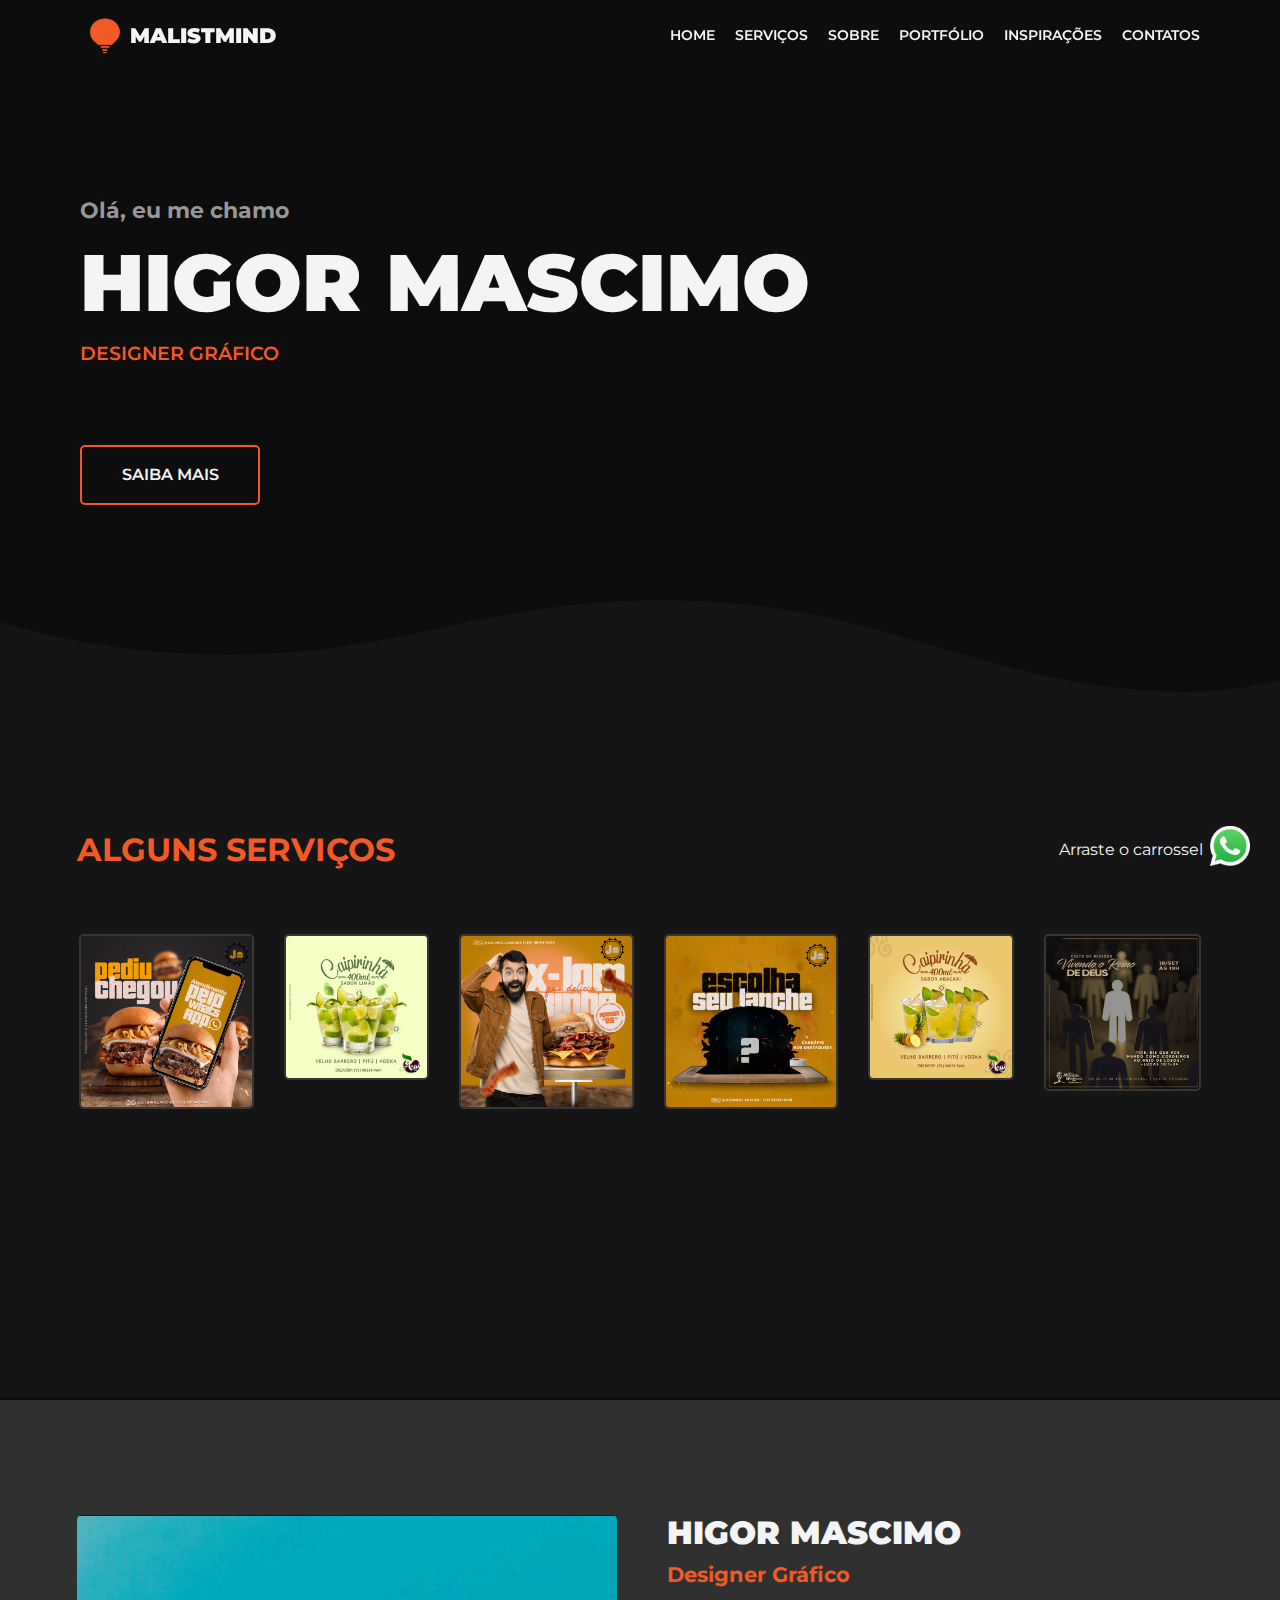
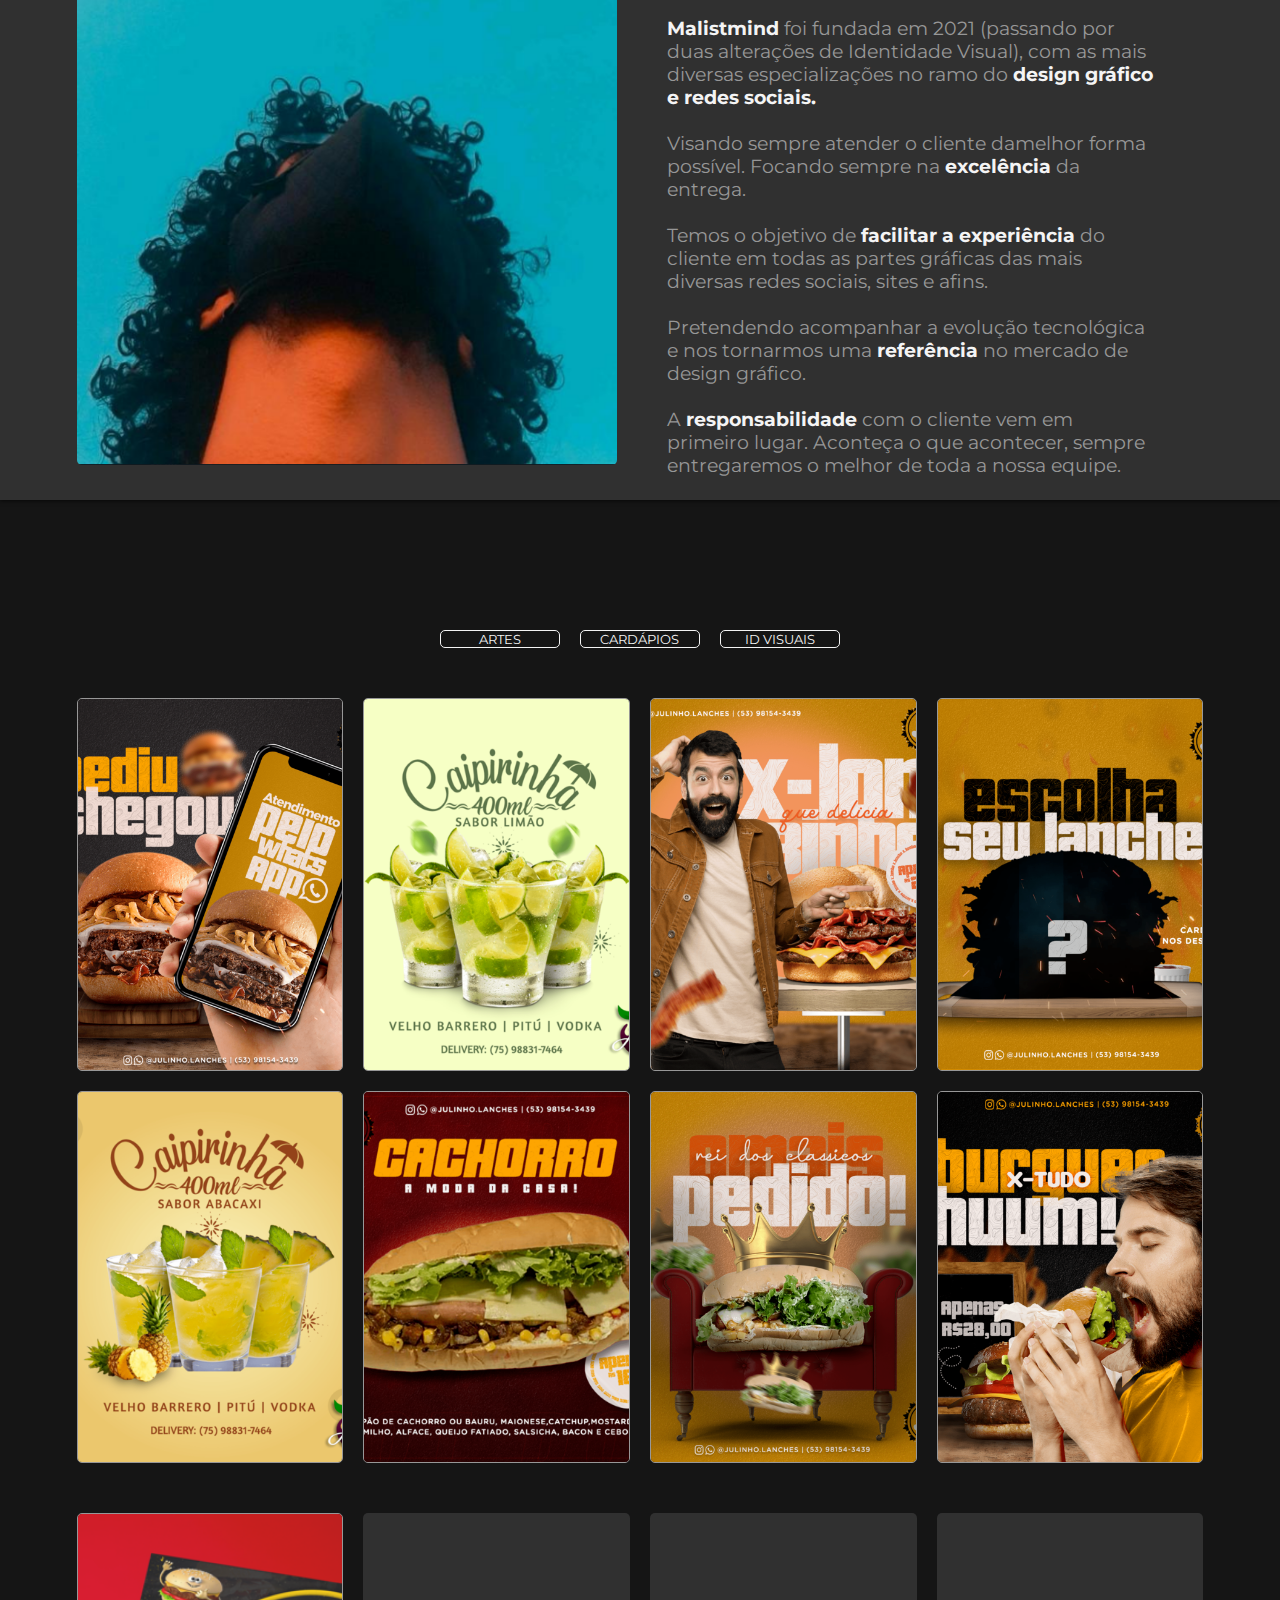
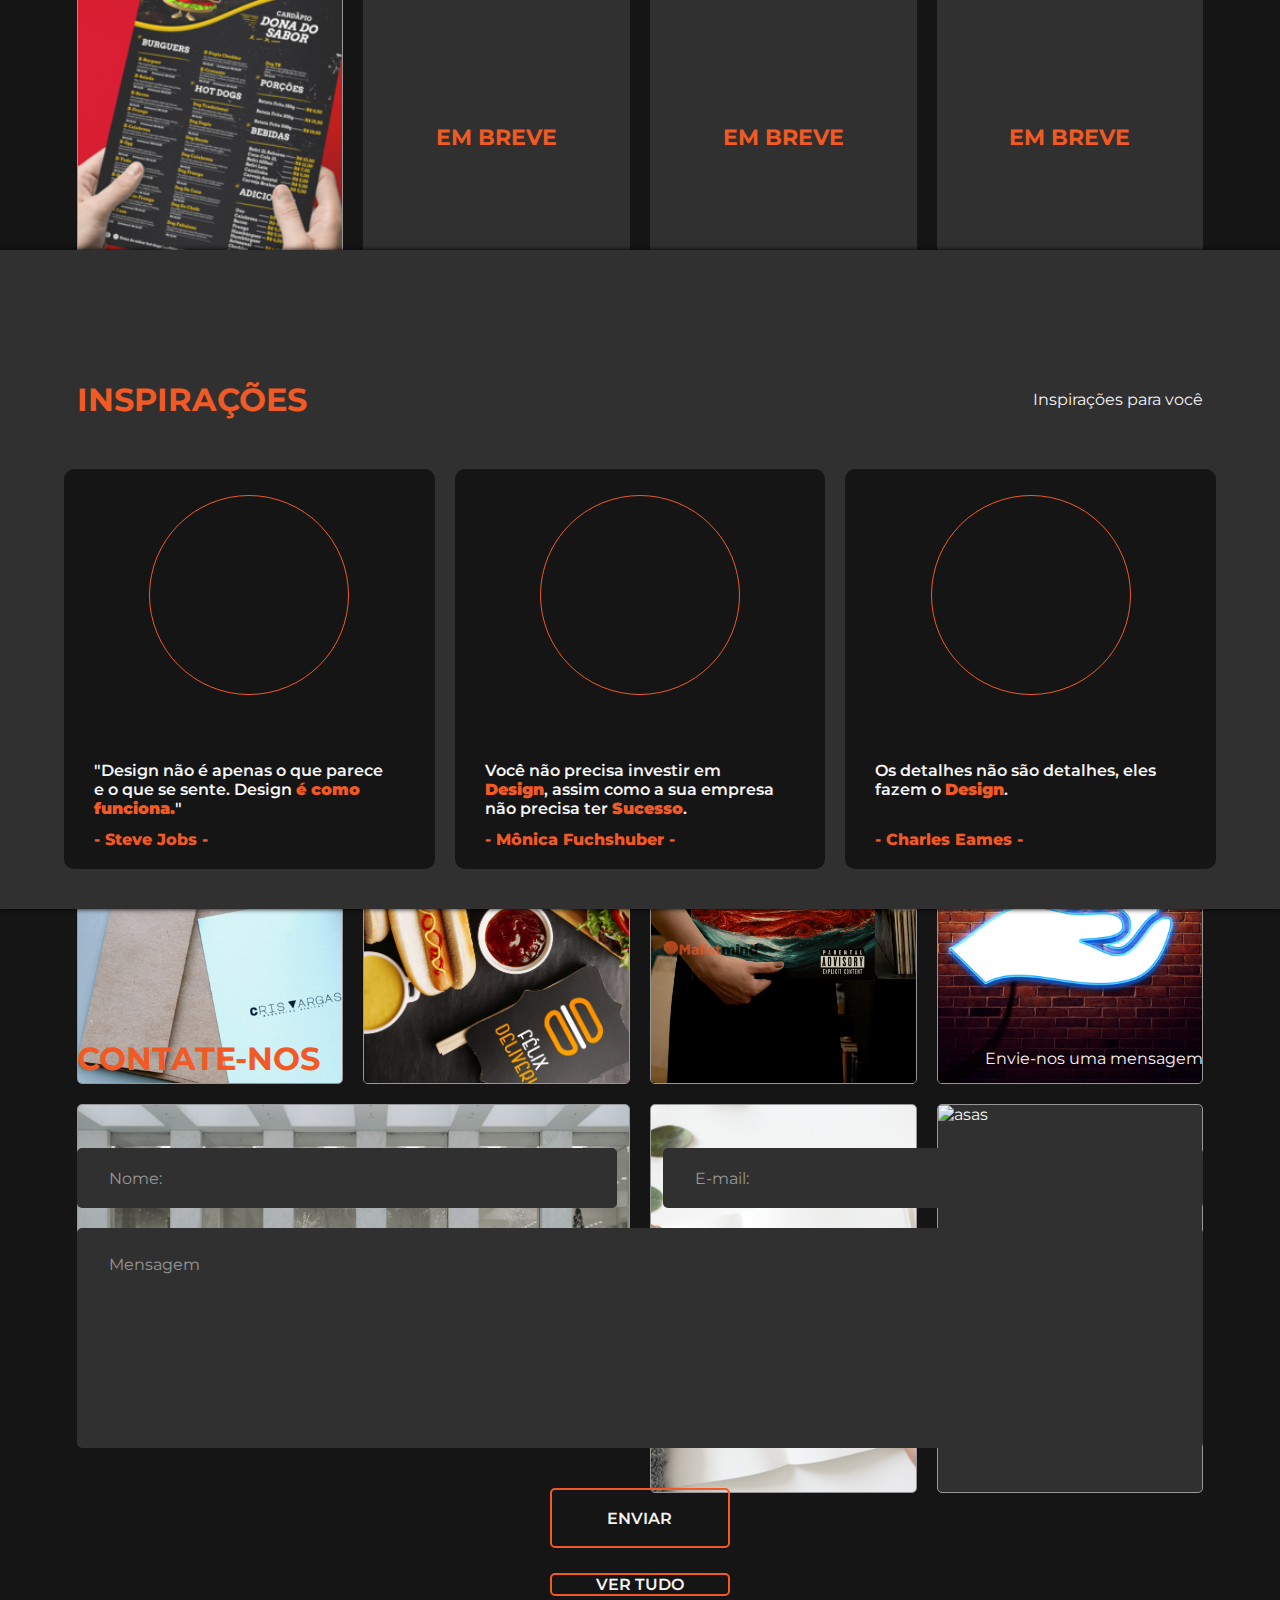
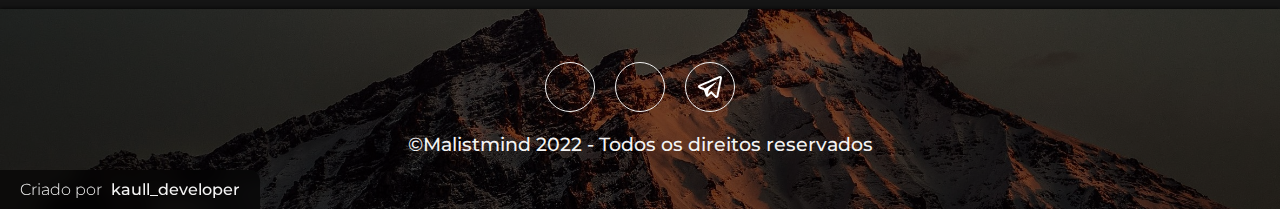
==== index.html @ f0482e00 "Update index.html" ====
<!DOCTYPE html>
<html lang="pt-br">

<head>
  <meta charset="UTF-8">
  <meta name="viewport" content="width=device-width, initial-scale=1.0">
  <!-------- LINK CSS --------->
  <link rel="stylesheet" href="assets/css/style.css">
  <!----- LINK SLICK JS ------>
  <link rel="stylesheet" href="https://cdnjs.cloudflare.com/ajax/libs/slick-carousel/1.8.1/slick.css">
  <!-------- FAVICON --------->
  <link rel="shortcut icon" href="assets/img/logo/ICON.png" type="image/x-icon">
  <!-------- FONTAWESSOME LINK --------->
  <link rel="stylesheet" href="https://cdnjs.cloudflare.com/ajax/libs/font-awesome/6.2.0/css/all.min.css" integrity="sha512-xh6O/CkQoPOWDdYTDqeRdPCVd1SpvCA9XXcUnZS2FmJNp1coAFzvtCN9BmamE+4aHK8yyUHUSCcJHgXloTyT2A==" crossorigin="anonymous" referrerpolicy="no-referrer" />
  <!-------- TITLE --------->
  <title>Malistmind</title>
</head>

<body>

  <!-------- MENU --------->
  <nav class="menu">
    
    <figure>
      <img src="assets/img/logo/ICON.png" alt="logo malistmind">
      <h1>Malistmind</h1>
    </figure>

    <ul id="menu">
      <a href="#home">Home</a>
      <a href="#services">Serviços</a>
      <a href="#about">Sobre</a>
      <a href="#portfolio">Portfólio</a>
      <a href="#feedback">Inspirações</a>
      <a href="#contact">Contatos</a>
    </ul>

    <ul id="menuResponsivo">
      <a onclick="linkfecharmenu()" href="#home">Home</a>
      <a onclick="linkfecharmenu()" href="#services">Serviços</a>
      <a onclick="linkfecharmenu()" href="#about">Sobre</a>
      <a onclick="linkfecharmenu()" href="#portfolio">Portfólio</a>
      <a onclick="linkfecharmenu()" href="#feedback">Inspirações</a>
      <a onclick="linkfecharmenu()" href="#contact">Contatos</a>
    </ul>

    <div class="buttonMenu">
      <i onclick="openMenu()" id="btnOpen" class="fas fa-bars"></i>
      <i onclick="closeMenu()" id="btnClose" class="fas fa-times"></i>
    </div>

  </nav>

  <!-------- BANNER --------->
  <section class="panel" id="home">
    <div class="banner">

      <p>Olá, eu me chamo</p>
      <h1>Higor Mascimo</h1>
      <h5>Designer Gráfico</h5>

      <a href="#about" class="btn-all">
        Saiba mais
      </a>

    </div>

    <div class="custom-shape-divider-bottom-1663443106">
      <svg data-name="Layer 1" xmlns="http://www.w3.org/2000/svg" viewBox="0 0 1200 120" preserveAspectRatio="none">
          <path d="M985.66,92.83C906.67,72,823.78,31,743.84,14.19c-82.26-17.34-168.06-16.33-250.45.39-57.84,11.73-114,31.07-172,41.86A600.21,600.21,0,0,1,0,27.35V120H1200V95.8C1132.19,118.92,1055.71,111.31,985.66,92.83Z" class="shape-fill"></path>
      </svg>
    </div>

    <div class="down-arrow">
      <i class="fas fa-chevron-down"></i>
    </div>

  </section>

  <!-------- SERVICES --------->
  <section class="panel" id="services">

    <div class="alltitles">
      <h1>ALGUNS SERVIÇOS</h1>
      <p>Arraste o carrossel</p>
    </div>

    <div class="carrossel">
      <li>
        <img src="assets/img/portfolio/Artes/asas.png" alt="">
      </li>
      <li>
        <img src="assets/img/portfolio/Artes/caipirinha.png" alt="">
      </li>
      <li>
        <img src="assets/img/portfolio/Artes/dfb.png">
      </li>
      <li>
        <img src="assets/img/portfolio/Artes/Hamburgueria - (1).png" alt="">
      </li>
      <li>
        <img src="assets/img/portfolio/Artes/jhu.png">
      </li>
      <li>
        <img src="assets/img/portfolio/Artes/lok.png" alt="">
      </li>
  </div>

  <ul>
    <li></li>
  </ul>

  </section>

  <!-------- ABOUT US --------->
  <section class="panel" id="about">

    <div class="sobre">
      <figure>
        <img src="assets/img/sobrenos/qqq.png" alt="">
        <div>
          <h1>Higor Mascimo</h1>
          <h3>Designer Gráfico</h3>
        </div>
      </figure>
      <figcaption>
        <h1>Higor Mascimo</h1>
        <h3>Designer Gráfico</h3>
        <p>
          <b>Malistmind</b> foi fundada em 2021 (passando
          por duas alterações de Identidade Visual),
          com as mais diversas especializações no
          ramo do <b>design gráfico e redes sociais.</b>
          <br><br>
          Visando sempre atender o cliente damelhor
          forma possível. Focando sempre na
          <b>excelência</b> da entrega.
          <br><br>
          Temos o objetivo de <b>facilitar a experiência</b>
          do cliente em todas as partes gráficas das
          mais diversas redes sociais, sites e afins.
          <br><br>
          Pretendendo acompanhar a evolução
          tecnológica e nos tornarmos uma <b>referência</b>
          no mercado de design gráfico.
          <br><br>
          A <b>responsabilidade</b> com o cliente vem em
          primeiro lugar. Aconteça o que acontecer,
          sempre entregaremos o melhor de toda a
          nossa equipe.
        </p>
      </figcaption>
    </div>
  </section>

  <!-------- PORTÓLIO --------->
  <section class="panel" id="portfolio">

    <div class="btn-portfolio">
      <button id="button-active" onclick="mudarPortArtes()">Artes</button>
      <button id="button-active" onclick="mudarPortCardapio()">Cardápios</button>
      <button id="button-active" onclick="mudarPortIdvisuais()">Id Visuais</button>
    </div>

    <!-------- ARTES --------->
    <section class="box-port" id="artes">
      <ul class="list-port">
        <li>
          <img src="assets/img/portfolio/Artes/asas.png" alt="asas">
        </li>
        <li>
          <img src="assets/img/portfolio/Artes/caipirinha.png" alt="asas">
        </li>
        <li>
          <img src="assets/img/portfolio/Artes/dfb.png" alt="asas">
        </li>
        <li>
          <img src="assets/img/portfolio/Artes/Hamburgueria - (1).png" alt="asas">
        </li>
        <li>
          <img src="assets/img/portfolio/Artes/jhu.png" alt="asas">
        </li>
        <li>
          <img src="assets/img/portfolio/Artes/wewr.png" alt="asas">
        </li>
        <li id="noneImage">
          <img src="assets/img/portfolio/Artes/O mais pedido.png" alt="asas">
        </li>
        <li id="noneImage">
          <img src="assets/img/portfolio/Artes/sf.png" alt="asas">
        </li>
      </ul>

    </section>

    <!-------- CARDÁPIOS --------->
    <section class="box-port" id="cardapios">
      <ul class="list-port">
        <li class="card-index-one">
          <img src="assets/img/portfolio/Cardápios/Cadarp Mockup.png" alt="asas">
        </li>
        <li>
          <h1>Em breve</h1>
        </li>
        <li>
          <h1>Em breve</h1>
        </li>
        <li>
          <h1>Em breve</h1>
        </li>
        <li>
          <h1>Em breve</h1>
        </li>
        <li>
          <h1>Em breve</h1>
        </li>
        <li id="noneImage">
          <h1>Em breve</h1>
        </li>
        <li id="noneImage">
          <h1>Em breve</h1>
        </li>
      </ul>
      
    </section>

    <!-------- IDVISUAIS --------->
    <section class="box-port" id="idvisuais">
      <ul class="list-port">
        <li>
          <img src="assets/img/portfolio/ID VISUAIS/Cris Vargas/MC1.png" alt="asas">
        </li>
        <li>
          <img src="assets/img/portfolio/ID VISUAIS/Félix Delivery/Ap1.png" alt="asas">
        </li>
        <li>
          <img src="assets/img/portfolio/ID VISUAIS/Enough Dreams/Capa Disco.png" alt="asas">
        </li>
        <li>
          <img src="assets/img/portfolio/ID VISUAIS/Félix Sports/Pagamentos.png" alt="asas">
        </li>

        <li class="itemCarr">
          <img src="assets/img/portfolio/ID VISUAIS/Félix Delivery/Vehicle PSD Mockup.png" alt="asas">
        </li>

        <li id="noneImage">
          <img src="assets/img/portfolio/ID VISUAIS/New Look/MCK 2.png" alt="asas">
        </li>

        <li id="noneImage">
          <img src="assets/img/portfolio/ID VISUAIS/Santiago/7.png" alt="asas">
        </li>
      </ul>

    </section>

    <a href="artes.html" class="btn-all btn-port">Ver tudo</a>

  </section>

  <!-------- FEEDBACKS --------->
  <section class="panel" id="feedback">

    <div class="alltitles">
      <h1>INSPIRAÇÕES</h1>
      <p>Inspirações para você</p>
    </div>

    <div class="carrtwo">

      <li>
          <figure>
            <div class="imageOne"></div>
          </figure>
          <figcaption>
            <p>
              "Design não é apenas o que parece e o que se sente. Design <b>é como funciona.</b>"
            </p>
            <h6>- Steve Jobs -</h6>
          </figcaption>
      </li>

      <li>
        <figure>
          <div class="imageTwo"></div>
        </figure>
        <figcaption>
          <p>
            Você não precisa investir em <b>Design</b>, assim como a sua empresa não precisa ter <b>Sucesso</b>.
          </p>
          <h6>- Mônica Fuchshuber -</h6>
        </figcaption>
    </li>

    <li id="box-apoio">
      <figure>
        <div class="imageOne"></div>
      </figure>
      <figcaption>
        <p>
          "Design não é apenas o que parece e o que se sente. Design <b>é como funciona.</b>"
        </p>
        <h6>- Steve Jobs -</h6>
      </figcaption>
  </li>

    <li>
      <figure>
        <div class="imageTree"></div>
      </figure>
      <figcaption>
        <p>
          Os detalhes não são detalhes, eles fazem o <b>Design</b>.
        </p>
        <h6>- Charles Eames -</h6>
      </figcaption>
  </li>
      
  </div>
  </section>

  <!-------- CONTACT US --------->
  <section class="panel" id="contact">

    <div class="alltitles">
      <h1>CONTATE-NOS</h1>
      <p>Envie-nos uma mensagem</p>
    </div>

    <form action="" class="contate-nos">
      <section>
        <div>
          <input type="text" name="" id="" placeholder="Nome:">
          <input type="nome" name="" id="" placeholder="E-mail:">
        </div>
        <textarea placeholder="Mensagem"></textarea>
      </section>
      <button class="btn-all">Enviar</button>
    </form>

  </section>

  <!-------- FOOTER --------->
  <footer>
    <div>
      <ul>
        <a href="https://www.instagram.com/malistmind/" target="about_blank"><i class="fab fa-instagram"></i></a>
        <a href="https://api.whatsapp.com/send?phone=556196126045&" target="about_blank"><i class="fab fa-whatsapp"></i></a>
        <a href="https://t.me/+CD-XyZ0StNc5MDkx" target="about_blank">
        <svg xmlns="http://www.w3.org/2000/svg" x="0px" y="0px"
          width="80" height="80"
          viewBox="0 0 172 172"
          style=" fill:#000000;"><g fill="none" fill-rule="nonzero" stroke="none" stroke-width="1" stroke-linecap="butt" stroke-linejoin="miter" stroke-miterlimit="10" stroke-dasharray="" stroke-dashoffset="0" font-family="none" font-weight="none" font-size="none" text-anchor="none" style="mix-blend-mode: normal"><path d="M0,172v-172h172v172z" fill="none"></path><g fill="#ffffff"><path d="M144.21797,22.84375c-1.86365,0.08222 -3.60003,0.62506 -5.12864,1.24297c-1.43191,0.57599 -6.90293,2.9225 -15.52032,6.61797c-8.62488,3.69868 -20.0452,8.60178 -32.2276,13.84062c-24.36481,10.47769 -51.75727,22.27192 -65.78776,28.30833c-0.52759,0.2269 -2.3685,0.815 -4.3224,2.34036c-1.9539,1.52536 -4.03125,4.68615 -4.03125,8.20808c0,2.83995 1.35345,5.66135 3.05703,7.34583c1.70358,1.68449 3.50619,2.5166 5.05026,3.14661c5.60242,2.28595 22.97797,9.39641 26.25911,10.7388c1.15472,3.53737 7.44387,22.77582 8.90234,27.49089c0.96144,3.1115 1.87665,5.06022 3.06823,6.60677c0.59579,0.77327 1.28835,1.45096 2.12761,1.98203c0.33546,0.21225 0.70327,0.37575 1.075,0.5263l0.02239,0.0112c0.08566,0.0344 0.1595,0.09279 0.24636,0.12317c0.16387,0.05733 0.27349,0.06421 0.49271,0.11198c0.87332,0.28204 1.75504,0.45911 2.54192,0.45911c3.35493,0.00001 5.40859,-1.84765 5.40859,-1.84765l0.12318,-0.08958l17.25599,-14.92683l20.92891,19.79792c0.29467,0.41669 3.04294,4.18802 9.10391,4.18802c3.5988,0 6.45362,-1.80585 8.28646,-3.72891c1.83284,-1.92306 2.97473,-3.9434 3.46016,-6.48359v-0.0112c0.45402,-2.40036 19.74192,-101.41953 19.74192,-101.41953l-0.03359,0.13437c0.56462,-2.57721 0.71258,-4.97734 0.08958,-7.34583c-0.62303,-2.36849 -2.26463,-4.63621 -4.3,-5.85651c-2.03517,-1.22003 -4.02645,-1.59394 -5.89011,-1.51172zM143.14297,34.82552c-0.02752,0.16733 0.02061,0.08319 -0.02239,0.27995l-0.0112,0.06719l-0.0112,0.06719c0,0 -19.04899,97.75268 -19.75312,101.47552c0.05152,-0.28115 -0.18403,0.27786 -0.42552,0.61589c-0.34143,-0.23532 -1.04141,-0.5375 -1.04141,-0.5375l-0.11198,-0.12317l-28.58828,-27.04297l-20.21224,17.46875l6.01329,-24.07552c0,0 37.58871,-38.91008 39.85338,-41.17474c1.82321,-1.81173 2.20599,-2.44329 2.20599,-3.06823c0,-0.83707 -0.43627,-1.44453 -1.41094,-1.44453c-0.8772,0 -2.05683,0.85283 -2.6875,1.25417c-8.21645,5.23766 -44.28806,26.26091 -60.45755,35.66536c-2.5696,-1.0516 -20.42155,-8.35909 -26.47187,-10.82839c0.04581,-0.02007 0.03073,-0.01295 0.07839,-0.03359c14.03417,-6.03799 41.41521,-17.83213 65.77656,-28.30833c12.18068,-5.2381 23.60967,-10.14492 32.22761,-13.84063c8.48524,-3.6388 14.38108,-6.14309 15.05,-6.41641z"></path></g></g>
        </svg>
        </a>
      </ul>
  
      <p>©Malistmind 2022 - Todos os direitos reservados</p>

      <h2>Criado por
        <a target="_blank" href="https://www.instagram.com/kaull_developer/">
          <i class="fab fa-instagram"></i> kaull_developer</a>
      </h2>
    </div>
  </footer>


  <!-------------- BOTÃO WHATSAPP ------------------->
  <a href="https://api.whatsapp.com/send?phone=556196126045&" target="about_blank" rel="noopener" class="btn-whatsapp">
    <img src="assets/img/logo/whatsapp-logo-1.png" alt="">
  </a>
  
  
  <!-------------- SCRIPT SLICK JS ------------------->
  <script type="module" src="https://unpkg.com/ionicons@5.5.2/dist/ionicons/ionicons.esm.js"></script>
  <script nomodule src="https://unpkg.com/ionicons@5.5.2/dist/ionicons/ionicons.js"></script>
  <script src="https://code.jquery.com/jquery-3.6.0.min.js" integrity="sha256-/xUj+3OJU5yExlq6GSYGSHk7tPXikynS7ogEvDej/m4=" crossorigin="anonymous"></script>
  <script src="https://cdnjs.cloudflare.com/ajax/libs/slick-carousel/1.8.1/slick.min.js"></script>
  <!-------- SCRIPT --------->
  <script src="assets/js/index.js"></script>

</body>
</html>
---- assets/css/style.css ----
@import url('https://fonts.googleapis.com/css2?family=Montserrat:wght@100;200;300;400;500;600;700;800;900&display=swap');

/*********** RESET ALL ************/
*{
  margin: 0;
  padding: 0;
  scroll-behavior: smooth;
  list-style: none;
  text-decoration: none;
  color: var(--principal-color);
  box-sizing: border-box;
  font-family: 'Montserrat', sans-serif;
}
/*********** ROOT ************/
:root{
  --principal-color: #f4f4f4;
  --secondary-color: #979797;
  --important-color: #f15a24;
  --principal-bck: #151515;
  --secondary-bck: #303030;

  --border-radius-all: 10px;
  --box-shadow-all: 0px 0px 10px 0px #151515;
}
/*********** BODY ************/
body{
  width: 100%;
  height: max-content;
  position: absolute;
  background-color: var(--principal-bck);
}
::-webkit-scrollbar{
  width:7px;margin-top:10px
}
::-webkit-scrollbar-track{
  background-color:#2c2c2c;
}
::-webkit-scrollbar-thumb{
  background-color:var(--important-color)
}
/*********** ALL BUTTONS ************/
.btn-all{

  background: none;
  width: 180px;
  height: 60px;
  border-radius: 5px;
  border: 2px solid var(--important-color);
  font-size: 1rem;
  text-transform: uppercase;
  font-weight: 600;
  cursor: pointer;
  display: flex;
  align-items: center;
  justify-content: center;
}

.btn-all:hover{
  transition: .3s;
  box-shadow: inset 0px 100px 0px 0px var(--important-color);
}

.btn-whatsapp{

  position: fixed;
  bottom: 30px;
  right: 30px;
}

.btn-whatsapp img{
  width: 40px;
  
}

/****** SHAPEDIVIDER *******/

.custom-shape-divider-bottom-1663443106 {
  position: absolute;
  bottom: 0;
  left: 0;
  width: 100%;
  overflow: hidden;
  line-height: 0;
}

.custom-shape-divider-bottom-1663443106 svg {
  position: relative;
  display: block;
  width: calc(100% + 1.3px);
  height: 101px;
}

.custom-shape-divider-bottom-1663443106 .shape-fill {
  fill: var(--principal-bck);
}


/*********** MENU ************/
.menu{
  width: 100%;
  height: 70px;
  position: fixed;
  top: 0;
  left: 0;
  z-index: 99999;
  display: flex;
  align-items: center;
  justify-content: space-between;
  transition: .3s;
}

.menu-artes{
  background-color: var(--secondary-bck);
}

.menu figure{

  margin-left: 80px;
  display: flex;
  align-items:center;
  justify-content: center;
}

.menu figure img{
  width: 50px;
}

.menu figure h1{
  text-transform: uppercase;
  font-size: 1.3rem;
  font-weight: 900;
}

.menu ul{
  display: flex;
  gap: 20px;
  margin-right: 80px;
}

.menu ul a{
  font-size: .9rem;
  font-weight: 600;
  text-transform: uppercase;
}

.menu ul a:hover{

  color: var(--important-color);
}

#menuResponsivo{
  display: none;
}

.buttonMenu{

  display: none;
}

/***** MENU SCROLL *****/

.menu-scroll{
  background-color: var(--principal-color);
  box-shadow: 0px 0px 7px 0px #151515;
}

.menu-scroll figure h1{
  color: var(--important-color);
}

.menu-scroll ul a{

  color: var(--principal-bck);
}

/*********** ALL PANELS ************/
.panel{
  width: 100%;
  height: 700px;
  display: flex;
  align-items: center;
  flex-direction: column;
  position: relative;
}

#about,
#feedback{
  background-color: var(--secondary-bck);
  box-shadow: 0px 0px 5px 0px #000;
}

/*********** ALLTITLES ************/

.alltitles{
  width: 88%;
  display: flex;
  align-items: center;
  justify-content: space-between;
  margin-top: 130px;
  margin-bottom: 50px;
}

.alltitles h1{

  color: var(--important-color);
}

/*********** BANNER ************/
#home{
  background-image: url(https://images.unsplash.com/photo-1642548666500-7990b88e691f?ixlib=rb-1.2.1&ixid=MnwxMjA3fDB8MHxwaG90by1wYWdlfHx8fGVufDB8fHx8&auto=format&fit=crop&w=978&q=80);
  background-size: cover;
  background-position: center;
}

.banner{
  width: 100%;
  height: 100%;
  background-color: #00000060;
  display: flex;
  flex-direction: column;
  justify-content: center;
}

.banner p{

  font-size: 1.4rem;
  font-weight: 700;
  color: var(--secondary-color);
}

.banner h1{

  font-size: 5rem;
  font-weight: 900;
  margin: 10px 0px;
  text-transform: uppercase;
}

.banner h5{

  font-size: 1.2rem;
  font-weight: 600;
  text-transform: uppercase;
  color: var(--important-color);
}

.banner a{

  margin-top: 50px;
}

.banner p, .banner h1,
.banner h5,.banner a{
  margin-left: 80px;
}

/*********** SERVICES ************/
.carrossel{

  width: 90%;
  height: 400px;
  display: flex;
}

.carrossel li{

  margin: 15px;
}

.carrossel li img{
  cursor: pointer;
  width: 100%;
  border:  2px solid #363636;
  border-radius: 5px;
}
/*********** ABOUT US ************/

#about{
  justify-content: center;
}

.sobre {

  width: 88%;
  height: 550px;
  margin-top: 80px;
  display: flex;

}

.sobre figure{
  width: 48%;
  height: 100%;
  border-radius: 5px;
}

.sobre figure div{

  display: none;
}

.sobre figure img{
  
  width: 100%;
  height: 100%;
  border-radius: 5px;
}

.sobre figcaption{
  width: 48%;
  height: 550px;
  border-radius: 5px;
  display: flex;
  flex-direction: column;
  justify-content: center;
}

.sobre figcaption h1,
.sobre figcaption h3,
.sobre figcaption p{

  margin-left: 50px;
}

.sobre figcaption h1{

  margin-top: 10px;
  font-size: 2rem;
  text-transform: uppercase;
  font-weight: 900;
}

.sobre figcaption h3{

  margin-top: 10px;
  font-size: 1.3rem;
  color: var(--important-color);
}

.sobre figcaption p{

  margin-top: 30px;
  font-size: 1.2rem;
  line-height: 23px;
  color: var(--secondary-color);
}

/*********** PORTFÓLIO ************/

#portfolio{

  height: 150vh;
}

.box-port{

  width: 100%;
  display: flex;
  flex-direction: column;
  align-items: center;
  justify-content: center;
}

.panel a{
  margin-top: 80px;
}

.btn-portfolio{

  width: 88%;
  height: 40px;
  display: flex;
  align-items: center;
  justify-content: center;
  gap: 20px;
  margin-top: 130px;
}

.btn-portfolio button{

  width: 120px;
  height: 100%;
  border: 1px solid;
  background: none;
  border-radius: 5px;
  text-transform: uppercase;
}

.btn-portfolio button:hover{
  
  background-color: var(--important-color);
  border: 1px solid var(--important-color);
  cursor: pointer;
  transition: .3s;
  
}

.active-link-port{

  border: 1px solid var(--important-color);
}

.list-port{

  width: 88%;
  height: 85vh;
  margin-top: 50px;
  display: grid;
  grid-template-columns: repeat(4, 10fr);
  grid-template-rows: repeat(1);
  gap: 20px;
  margin-bottom: 0px;
}

.list-port li{

  
  display: flex;
  align-items: center;
  justify-content: center;
  background-color: var(--secondary-bck);
  border-radius: 5px;
}

.card-index-one{
  grid-column: 1 / span 1;
  grid-row: 1 / span 0; 
}

.itemCarr{
  grid-column: 1 / span 2;
  grid-row: 2 / span 0; 
  height: 300px;
}

.list-port li h1{
  text-transform: uppercase;
  color: var(--important-color);
  font-size: 1.4rem;
}


.list-port li img{

  width: 100%;
  height: 100%;
  display: block;
  object-fit: cover;
  border: 1px solid var(--secondary-color);
  border-radius: 5px;
}

.cardapios{
  display: none;
}

/*********** FEEDBACKS ************/

.carrtwo{

  width: 90%;
  height: max-content;
  display: grid;
  grid-template-columns: repeat(3, 10fr);
  grid-template-rows: repeat(1);
  gap: 20px;
}

.carrtwo li{
  
  width: 100%;
  height: 400px;
  gap: 40px;
  cursor: pointer;
  border-radius: 10px;
  background-color: var(--principal-bck);
  display: flex;
  align-items: center;
  justify-content: center;
  flex-direction: column;
  position: relative;
}

.carrtwo li figure{
  width: 100%;
  height: 70%;
  display: flex;
  align-items: center;
  justify-content: center;
}

.carrtwo li figure div{
  width: 200px;
  height: 200px;
  border: 1px solid var(--important-color);
  border-radius: 100%;
}

.carrtwo li figcaption{
  width: 100%;
  height: 30%;
  display: flex;
  
  flex-direction: column;
  gap: 20px;

}


.carrtwo li figcaption p{
  font-size: 1rem;
  width: 80%;
  font-weight: 600;
  margin-left: 30px;
}

.carrtwo li figcaption p b{

  color: var(--important-color);
}

.carrtwo li figcaption h6{
  font-size: 1rem;
  font-weight: 800;
  margin-left: 30px;
  color: var(--important-color);
  position: absolute;
  bottom: 20px;
}

#feedback{

  height: max-content;
  padding-bottom: 40px;
}

#box-apoio{

  display: none;
}

.imageOne{
  background-image: url(https://veja.abril.com.br/wp-content/uploads/2016/05/steve-jobs-apple-23-original1.jpeg);
  background-size: cover;
  background-position: center;
}

.imageTwo{
  background-image: url(https://i.pinimg.com/280x280_RS/b2/85/c6/b285c6d1d3a67100eb35b43d0f25763c.jpg);
  background-size: cover;
}

.imageTree{
  background-image: url(https://www.frasesypensamientos.com.ar/imagenes/autor/charles-eames.jpg);
  background-size: cover;
}

/*********** CONTACT US ************/
.contate-nos{
  position: relative;
  width: 88%;
  height: 400px;
  margin-top: 20px;
  display: flex;
  align-items: center;
  justify-content: space-between;
  flex-direction: column;
}

.contate-nos section{

  width: 100%;
  height: 75%;
  gap: 10px;
  display: flex;
  align-items: center;
  justify-content: space-between;
  flex-direction: column;
}

.contate-nos section div{

  width: 100%;
  height: 60px;
  display: flex;
  align-items: center;
  justify-content: space-between;
}

.contate-nos section div input{

  width: 48%;
  height: 60px;
  max-height: 60px;
  border-radius: 5px;
  border: none;
  color: var(--principal-color);
  padding: 0px 30px;
  font-size: 1rem;
  outline: none;
  background-color: var(--secondary-bck);
  border: 2px solid var(--secondary-bck);
}

.contate-nos section textarea{

  width: 100%;
  height: 75%;
  outline: none;
  margin-top: 10px;
  resize: none;
  border-radius: 5px;
  border: none;
  color: var(--principal-color);
  padding: 25px 30px;
  font-size: 1rem;
  background-color: var(--secondary-bck);
  border: 2px solid var(--secondary-bck);
}

.contate-nos section div input::placeholder,
.contate-nos section textarea::placeholder{

  color: var(--secondary-color);
}

.contate-nos section div input:focus::placeholder,
.contate-nos section textarea:focus::placeholder{

  padding-left: 20px;
  transition: .3s;
  font-style: italic;
  opacity: 0;
}

.contate-nos section div input:focus,
.contate-nos section textarea:focus{

  border: 1px solid var(--important-color);
  
}

/*********** FOOTER ************/

footer{

  background-image: url(..//img/fundos/montanhafooter.jpg);
  background-size: cover;
  background-position: center;
  width: 100%;
  height: 200px;
  position: relative;
  box-shadow:  0px 0px 5px 0px #000;
}

footer div{
  width: 100%;
  height: 100%;
  background-color: #00000090;
  display: flex;
  align-items: center;
  justify-content: center;
  flex-direction: column;
}

footer ul{
  display: flex;
  gap: 20px;
}

footer ul a{
  border: 1px solid var(--principal-color);
  width: 50px;
  height: 50px;
  border-radius: 50%;
  display: flex;
  align-items: center;
  justify-content: center;
  font-size: 1.5rem;
  cursor: pointer;
}

footer ul a:hover{

  background-color: var(--important-color);
  border: 1px solid var(--important-color);
  box-shadow: 0px 0px 10px 0px var(--important-color);
  transition: .3s;
}

footer p{
  margin-top: 20px;
  font-size: 1.2rem;
  font-weight: 500;
}

footer h2{
  margin-top: 10px;
  font-size: 1rem;
  background-color: #00000090;
  backdrop-filter: blur(10px);
  border-top-right-radius: 10px;
  padding: 10px 20px;
  font-weight: 300;
  position: absolute;
  left: 0px;
  bottom: 0px;
}

footer h2 a{

  margin-left: 5px;
  font-weight: 500;
}

footer h2 a:hover{

  color: var(--important-color);
  transition: .4s;
}

footer h2 a:hover i{
  color: var(--important-color);
  transition: .4s;
}

footer ul a svg{
  width: 30px;
}

/************ TODAS AS ARTES **************/

.panels-artes{

  width: 100%;
  height: max-content;
  margin-top: 50px;
  display: flex;
  align-items: center;
  justify-content: center;
  flex-direction: column;
}

.panels-artes ul{

  width: 88%;
  height:max-content;
  display: grid;
  grid-template-columns: repeat(4, 10fr);
  grid-template-rows: repeat(1);
  gap: 20px;
}

.item01{
  grid-column: 1 / span 2;
  grid-row: 1 / span 1; 
}

.item08{
  grid-column: 1 / span 0;
  grid-row: 0 / span 1; 
}

.item-5bottom{
  grid-column: 1 / span 2;
  grid-row: 4 / span 1; 
}

.item-1bottom{
  grid-column: 1 / span 1;
  grid-row: 6 / span 1;
}

.item-2bottom{
  grid-column: 2 / span 2;
  grid-row: 6 / span 1; 
}


.card-01{
  grid-column: 3 / span 4;
  grid-row: 1 / span 1; 
}


.card-new{

  grid-column: 1 / span 2;
  grid-row: 1 / span 1;
  
  font-size: 2rem;
  display: flex;
  align-items: center;
  justify-content: center;
}

.card-new h1{

  color: var(--important-color);
  text-transform: uppercase;
}

.panels-artes h3{
  width: 88%;
  margin: 50px;
  font-size: 1.3rem;
  text-transform: uppercase;
  text-align: center;
  color: var(--important-color);
}

.panels-artes ul li{
  
  overflow: hidden;
  background-color: var(--secondary-bck);
}

.panels-artes ul li img{

  width: 100%;
  height: 100%;
  display: block;
  object-fit: cover;
  border: 2px solid var(--secondary-color);
  border-radius: 5px;
}

.titles-artes{
  margin-top: 100px;
  margin-bottom: 40px;
  width: 88%;
  background-color: var(--important-color);
  border-radius: 5px;
  height: 50px;
  display: flex;
  align-items: center;
  justify-content: center;
}

.titles-artes h1{

  font-size: 1.5rem;
  font-weight: 900;
  color: var(--principal-color);
  text-transform: uppercase;
}

/*********** RESPONSIVE ************/
@media all and (max-width: 1024px){

  /****** MENU ********/
  .menu figure{
    margin-left: 40px;
  }

  .menu ul{
    margin-right: 40px;
  }

  /****** MENU ********/
  .banner p, .banner h1,
  .banner h5, .banner a{
    margin-left: 40px;
  }

  /****** SOBRE ********/
  .sobre{

    margin-top: 120px;
  }

  .sobre figure{

    height: 450px;
  }
  
  .sobre figcaption{
    
    height: 450px;
  }

  .sobre figcaption p{

    font-size: 1.2rem;
    line-height: 25px;
    width: 80%;
  }

  /****** PORTFOLIO ********/

  .btn-portfolio{
    margin-top: 100px;
  }

  .noneImage{
    display: none;
  }

  .box-port button{
    margin-top: 100px;
  }

  /****** FEEDBACKS ********/

  .carrtwo li{
    height: 350px;
  }

  .carrtwo li figcaption,
  .carrtwo li figure{

    height: 50%;
  }

  /****** CONTATOS ********/

  .contate-nos{
    height: 350px;
  }

  /****** FOOTER ********/

  footer{
    margin-top: 40px;
  }

}

@media all and (max-width: 768px){

  /****** MENU ********/

  .carrtwo{

    grid-template-columns: repeat(2, 10fr);
    grid-template-rows: repeat(1);
    gap: 20px;
  }

  .menu{

    background-color: var(--principal-color);
  }

  .menu figure{
    margin-left: 20px;
  }

  .menu figure h1{

    color: var(--important-color);
  }

  #menu{

    display: none;
  }

  .buttonMenu{

    margin-right: 20px;
    display: flex;
  }

  .buttonMenu i{
    
    font-size: 3rem;
    color: var(--important-color);
  }

  #menuResponsivo{

    width: 100%;
    height: calc(100vh - 70px);
    position: fixed;
    top: 70px;
    left: 0;
    display: none;
    align-items: center;
    justify-content: center;
    flex-direction: column;
    background-color: var(--principal-bck);
    animation: menuAnimation .3s;
  }

  @keyframes menuAnimation {
    0%{
      top: -100px;
      left: 50%;
      width: 10%;
      height: 10px;
      border-radius: 1000px;
    }
  }

  #menuResponsivo a{

    width: 60%;
    height: 50px;
    display: flex;
    align-items: center;
    justify-content: center;
    background-color: var(--important-color);
    border-radius: 5px;
    color: var(--principal-bck);
    font-size: 1rem;
    font-weight: 800;

  }

  .panels-artes ul{

    grid-template-columns: repeat(3, 10fr);
    grid-template-rows: repeat(1);
  }

  /****** BANNER ********/
  .banner p, .banner h1,
  .banner h5, .banner a{
    margin-left: 0px;
  }

  .banner{

    background-color: #00000099;
    align-items: center;
  }

  .banner p{
    color: var(--principal-color);
  }

  .banner h1{

    font-size: 4.5rem;
  }

  .down-arrow{
    z-index: 99;
    position: absolute;
    bottom: 50px;
    width: 50px;
    height: 50px;
    display: flex;
    align-items: center;
    justify-content: center;
  }

  .down-arrow i{

    font-size: 1.8rem;
    color: var(--secondary-color);
    animation:arrowdown ease-in 1.3s infinite alternate;
  }

  @keyframes arrowdown {
    0%{
      transform: translateY(30px);
    }
  }

  /****** SOBRE ********/
  .sobre{

    margin-top: 115px;

  }

  .sobre figure{

    height: 350px;
  }

  .sobre figure div{
    background-color: var(--principal-bck);
    height: 100px;
    display: flex;
    justify-content: center;
    flex-direction: column;
    gap: 5px;
  }

  .sobre figure h1{

    text-transform: uppercase;
    font-weight: 900;
    margin-left: 20px;
  }

  .sobre figure h3{

    text-transform: uppercase;
    color: var(--important-color);
    margin-left: 20px;
  }
  
  .sobre figcaption h1,
  .sobre figcaption h3{
    
    display: none;
  }

  .sobre figcaption{

    display: flex;
    justify-content:flex-start;
  }

  .sobre figcaption p{

    font-size: 1.4rem;
    line-height: 27px;
    margin-left: 30px;
    width: 100%;

  }

  /****** PORTFOLIO ********/

  .list-port{

    grid-template-columns: repeat(3, 10fr);
    grid-template-rows: repeat(0);
    
  }

  .itemCarr{
    grid-column: 2 / span 2;
    grid-row: 1 / span 0; 
  }

  #noneImage{
    display: none;
  }

  /****** FEEDBACKS ********/

  .carrtwo{
    margin-top: -20px;
  }

  .carrtwo li{
    height: 350px;
  }

  .carrtwo li figcaption,
  .carrtwo li figure{

    height: 50%;
  }

  /****** CONTATOS ********/

  .contate-nos{
    height: 350px;
  }

  /****** FOOTER ********/

  footer{
    margin-top: 40px;
  }

  .btn-whatsapp{

    right: 10px;
    bottom: 10px;
  }

}

@media all and (max-width: 450px){

  .carrtwo{

    width: 90%;
    height: max-content;
    display: grid;
    grid-template-columns: repeat(1, 10fr);
    grid-template-rows: repeat(1);
    gap: 20px;
    
  }

  .carrtwo li{
    width: 95%;
    margin-inline: auto;
  }

  .carrtwo figure{
    margin-top: 30px;
  }

  .carrtwo figcaption{
    margin-bottom: 20px;
  }

  .panels-artes ul{

    grid-template-columns: repeat(2, 10fr);
    grid-template-rows: repeat(1);
  }

  .card-01{
    grid-column: 1 / span 2;
    grid-row: 1 / span 2; 
  }

  .card-new{
    display: none;
  }


  
.item01{
  grid-column: 1 / span 1;
  grid-row: 0 / span 1; 
}

.item08{
  grid-column: 1 / span 1;
  grid-row: 4 / span 1; 
}

.item-5bottom{
  grid-column: 0 / span 1s;
  grid-row: 4 / span 1; 
}

.item-1bottom{
  grid-column: 1 / span 1;
  grid-row: 6 / span 1;
}

.item-2bottom{
  grid-column: 2 / span 1;
  grid-row: 6 / span 1; 
}

.titles-artes h1{
  font-size: 1rem;
}


  /****** BANNER ********/
  .banner{

    background-color: #00000099;
    align-items: center;
  }

  .banner h1{

    font-size: 4rem;
    width: 100%;
    text-align: center;
  }

  .banner a{
    margin-top: 30px;
  }

  .banner p{

    font-size: 1.3rem;
    font-weight: 500;
  }

  .custom-shape-divider-bottom-1663443106 svg{
    display: none;
  }

  /****** ALLTITFeedbacksLES ********/

  .alltitles{

    flex-direction: column;
    align-items: flex-start;
    margin-top: 100px;
  }

  .alltitles h1{

    font-size: 2rem;
  }

  /****** SERVIÇOS ********/
  #services{

    height: 620px;
  }

  .carrossel{

    margin-top: -20px;
    width: 95%;
  }

  .carrossel li{
    
    width: 100%;
  }


  /****** SOBRE ********/

  #about{
    height: 150vh;
  }

  .sobre{

    display: flex;
    flex-direction: column;
    height: 100%;
  }

  .sobre figure{

    height: 400px;
    height: 50%;
  }

  .sobre figure img{

    width: 210%;
    height: 380px;
    margin-top: 0px;
  }

  .sobre figure div{
    width: 210%;
    border-radius: 5px;
  }

  .sobre figcaption{

    width: 100%;
    height: 50%;
    margin-top: -20px;
    display: flex;
  }

  .sobre figcaption p{

    font-size: 1rem;
    line-height: 18px;
    width: 100%;
    margin-left: 0px;
    margin-top: 70px;

  }

  .carrtwo{
    width: 95%;
  }

  /****** PORTFOLIO ********/

  .list-port{

    grid-template-columns: repeat(2, 10fr);
    grid-template-rows: repeat(0);
    
  }
  /****** CONTATOS ********/

  .contate-nos{
    height: 400px;
    margin-top: -20px;
  }

  .contate-nos section div{

    height: 260px;
    flex-direction: column;
  }

  .contate-nos .btn-all{

    margin-top: -100px;
  }

  .contate-nos section div input{

    width: 100%;
  }

  /****** FOOTER ********/

  footer p{
    text-align: center;
    font-size: 1rem;
  }

  footer h2{
    width: 100%;
    text-align: center;
    left: 0%;
  }

}

@media all and (max-width: 375px){

  /****** BANNER ********/

  .banner h1{

    font-size: 3.5rem;
    width: 100%;
    text-align: center;
  }
  /****** SOBRE ********/

  .sobre figure img{

    width: 210%;
    height: 380px;
  }

  .sobre figure div{
    width: 210%;
    border-radius: 5px;
  }

  .sobre figcaption{

    width: 100%;
    height: 50%;
    margin-top: 45px;
    display: flex;
  }

  /****** PORTFOLIO ********/
  

  /****** CONTATOS ********/

  .contate-nos{
    height: 400px;
    margin-top: -20px;
  }

  .contate-nos section div{

    height: 260px;
    flex-direction: column;
  }

  .contate-nos .btn-all{

    margin-top: -100px;
  }

  .contate-nos section div input{

    width: 100%;
  }

  /****** FOOTER ********/

  footer p{
    text-align: center;
    font-size: .8rem;
  }

}

@media all and (max-width: 320px){

  /****** BANNER ********/

  #home{
    height: 100vh;
  }
  
  .panel{
    height: 90vh;
  }

  .banner h1{

    font-size: 3rem;
    width: 100%;
    text-align: center;
  }
  /****** SOBRE ********/

  #about{
    height: 140vh;
  }

  .sobre figure img{

    width: 210%;
    height: 285px;
  }

  .sobre figure div{
    width: 210%;
    border-radius: 5px;
  }

  .sobre figcaption{

    width: 100%;
    height: 50%;
    margin-top: 45px;
    display: flex;
  }

  .sobre figcaption p{

    margin-top: -5px;
    font-size: 1rem;
    margin-left: 10px;
  }
  /****** ALL TITLES ********/

  .alltitles h1{

    font-size: 1.5rem;
  }

  /****** PORTFOLIO ********/

  .list-port{

    grid-template-columns: repeat(1, 10fr);
    grid-template-rows: repeat(0);
    
  }

  /****** FEEDBACKS ********/

  .carrtwo {
    margin-top: -40px;
  }

  .carrtwo figcaption p{

    font-size: .8rem;
  }

  /****** CONTATOS ********/

  .contate-nos{
    height: 400px;
    margin-top: -20px;
  }

  .contate-nos section div{

    height: 260px;
    flex-direction: column;
  }

  .contate-nos .btn-all{

    margin-top: -100px;
  }

  .contate-nos section div input{

    width: 100%;
  }

  /****** FOOTER ********/

  footer p{
    text-align: center;
    font-size: 1rem;
  }

}
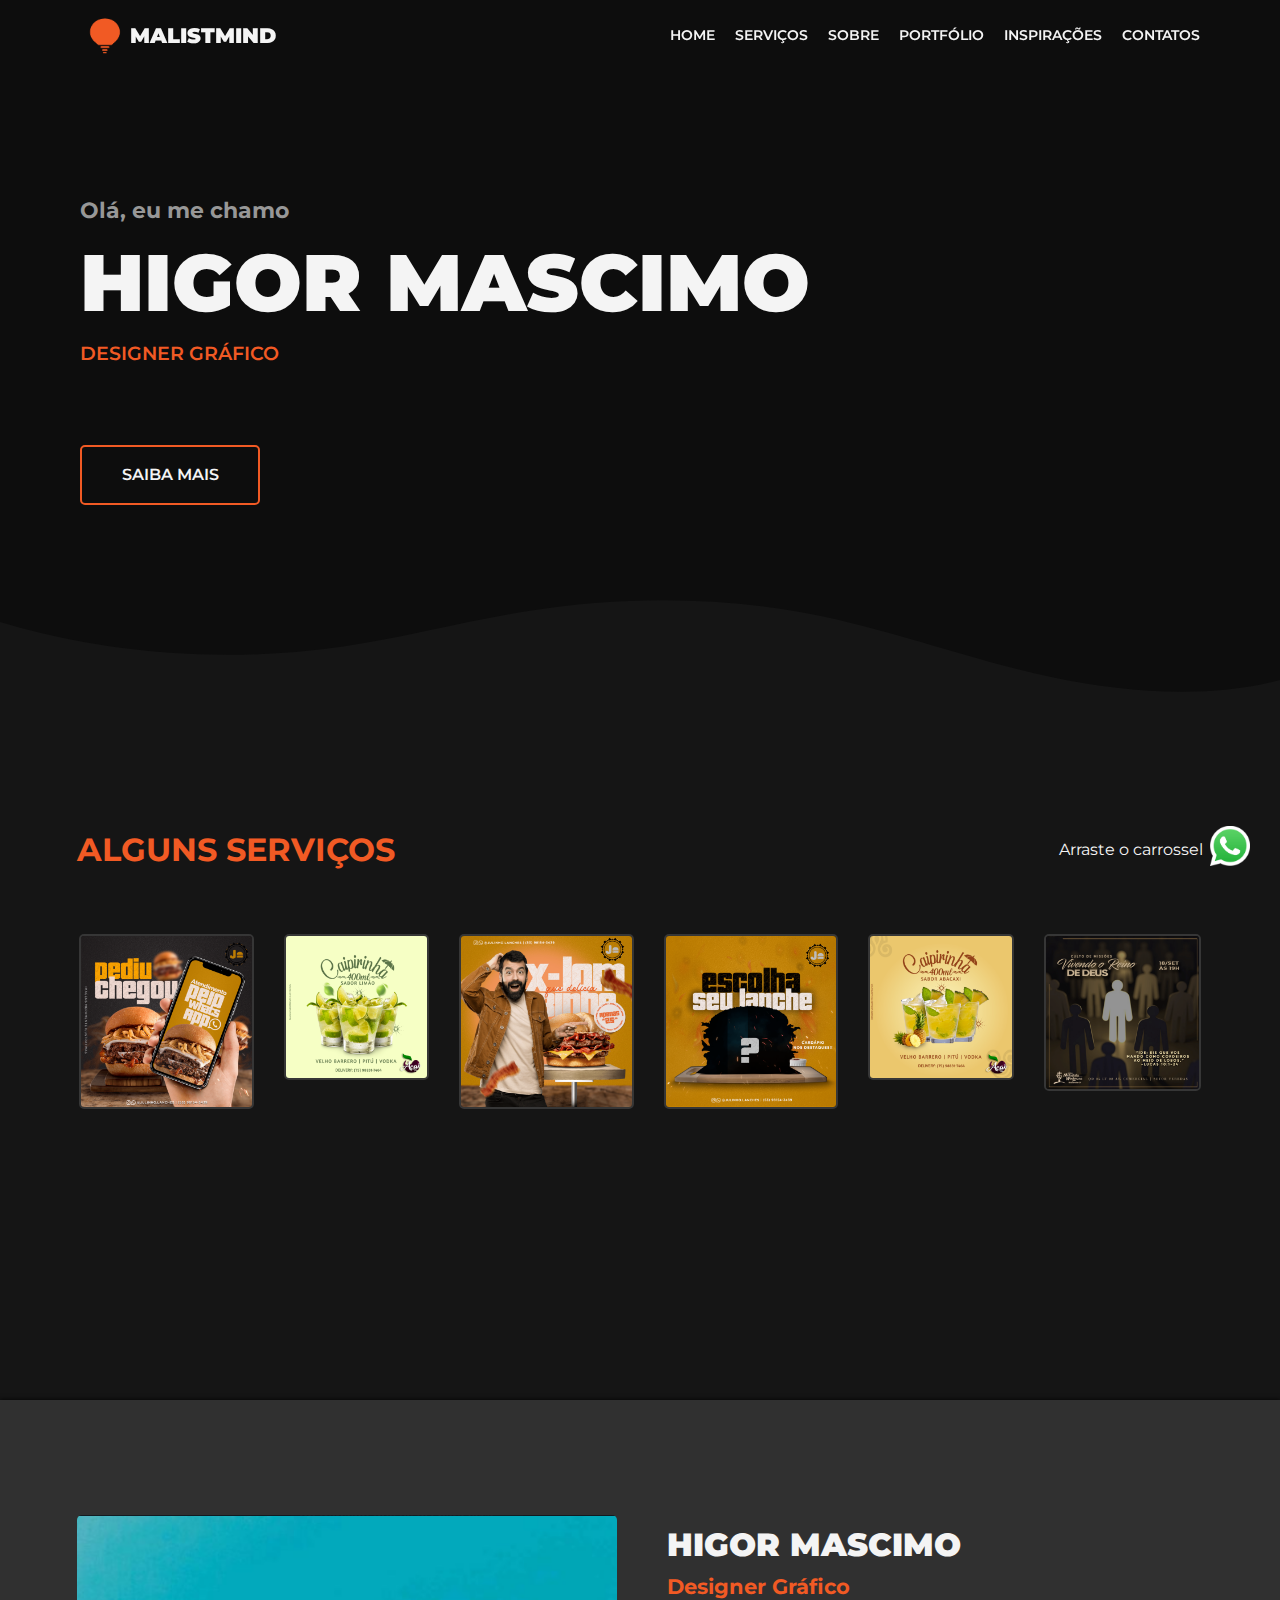
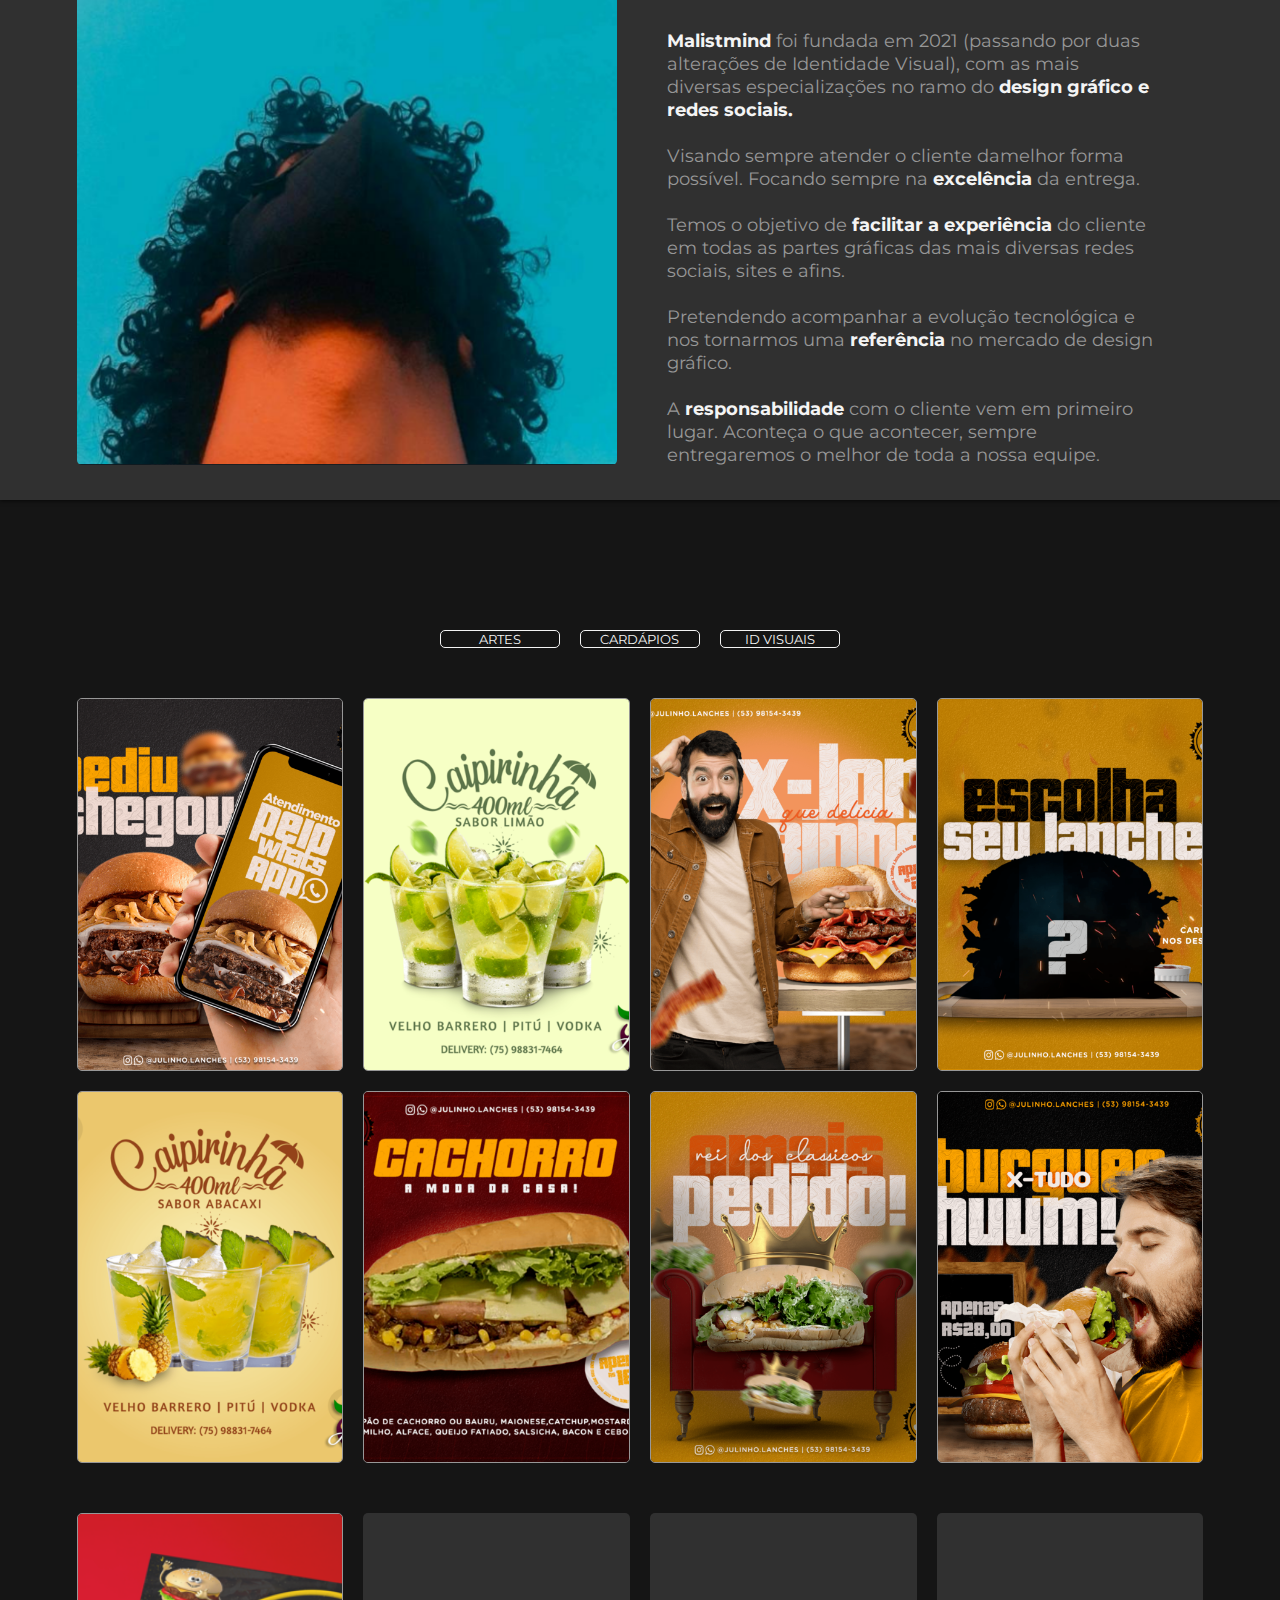
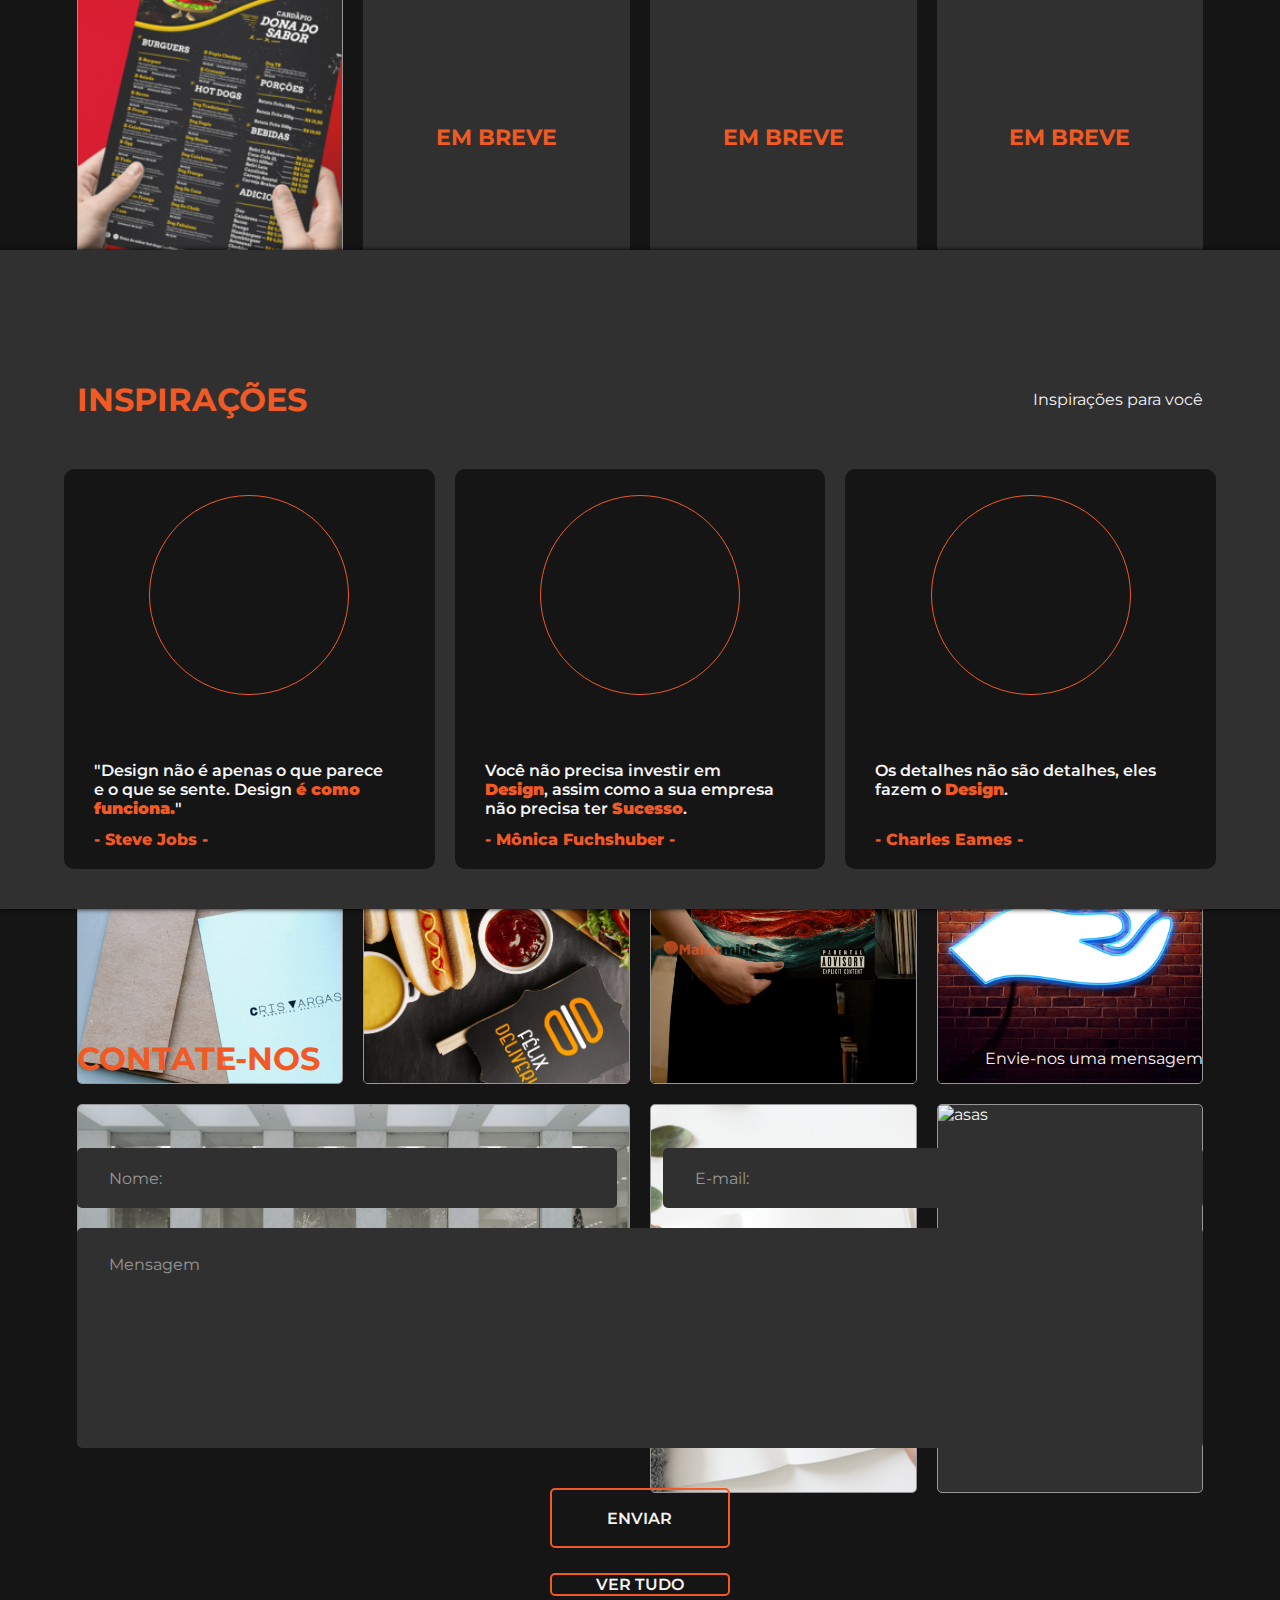
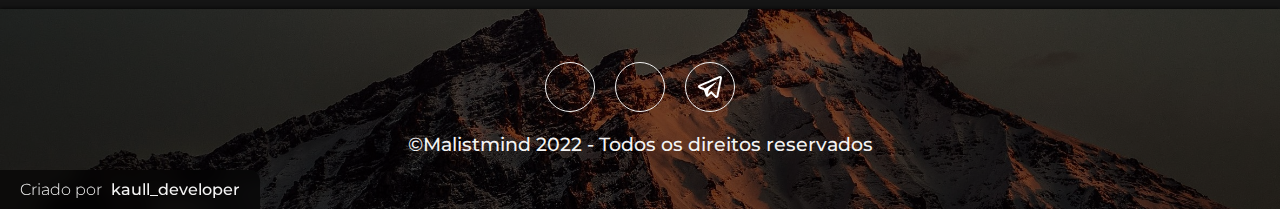
==== commit b88d903c: "Update index.html" ====
--- a/index.html
+++ b/index.html
@@ -328,15 +328,18 @@
       <p>Envie-nos uma mensagem</p>
     </div>
 
-    <form action="" class="contate-nos">
+
+    <form method="POST" action="" class="contate-nos">
       <section>
         <div>
-          <input type="text" name="" id="" placeholder="Nome:">
-          <input type="nome" name="" id="" placeholder="E-mail:">
+          <input type="text" name="nome_usuario" required placeholder="Nome:">
+          <input type="nome" name="email_usuario" required placeholder="E-mail:">
         </div>
-        <textarea placeholder="Mensagem"></textarea>
+        <textarea name="mensagem" placeholder="Mensagem" required ></textarea>
       </section>
-      <button class="btn-all">Enviar</button>
+
+      <button type="submit" class="btn-all" name="SendCadMsg">Enviar</button>
+
     </form>
 
   </section>
--- a/assets/css/style.css
+++ b/assets/css/style.css
@@ -340,7 +340,7 @@
 .sobre figcaption p{
 
   margin-top: 30px;
-  font-size: 1.2rem;
+  font-size: 1.1rem;
   line-height: 23px;
   color: var(--secondary-color);
 }
@@ -881,8 +881,8 @@
 
   .sobre figcaption p{
 
-    font-size: 1.2rem;
-    line-height: 25px;
+    font-size: 1rem;
+    line-height: 15px;
     width: 80%;
   }
 
@@ -1108,9 +1108,10 @@
 
   .sobre figcaption p{
 
-    font-size: 1.4rem;
-    line-height: 27px;
+    font-size: .9rem;
+    line-height: 20px;
     margin-left: 30px;
+    margin-bottom: 30px;
     width: 100%;
 
   }
@@ -1213,7 +1214,7 @@
 
   
 .item01{
-  grid-column: 1 / span 1;
+  grid-column: 1 / span 2;
   grid-row: 0 / span 1; 
 }
 
@@ -1357,12 +1358,35 @@
 
   /****** PORTFOLIO ********/
 
+  #portfolio{
+
+    height: max-content;
+    padding-bottom: 50px;
+  }
+
   .list-port{
 
     grid-template-columns: repeat(2, 10fr);
     grid-template-rows: repeat(0);
+    height: max-content;
     
   }
+
+  .list-port li{
+    height: 200px;
+  }
+
+  
+.card-index-one{
+  grid-column: 0 / span 0;
+  grid-row: 0 / span 0; 
+}
+
+.itemCarr{
+  grid-column: 1 / span 2;
+  grid-row: 2 / span 0; 
+  height: 300px;
+}
   /****** CONTATOS ********/
 
   .contate-nos{
